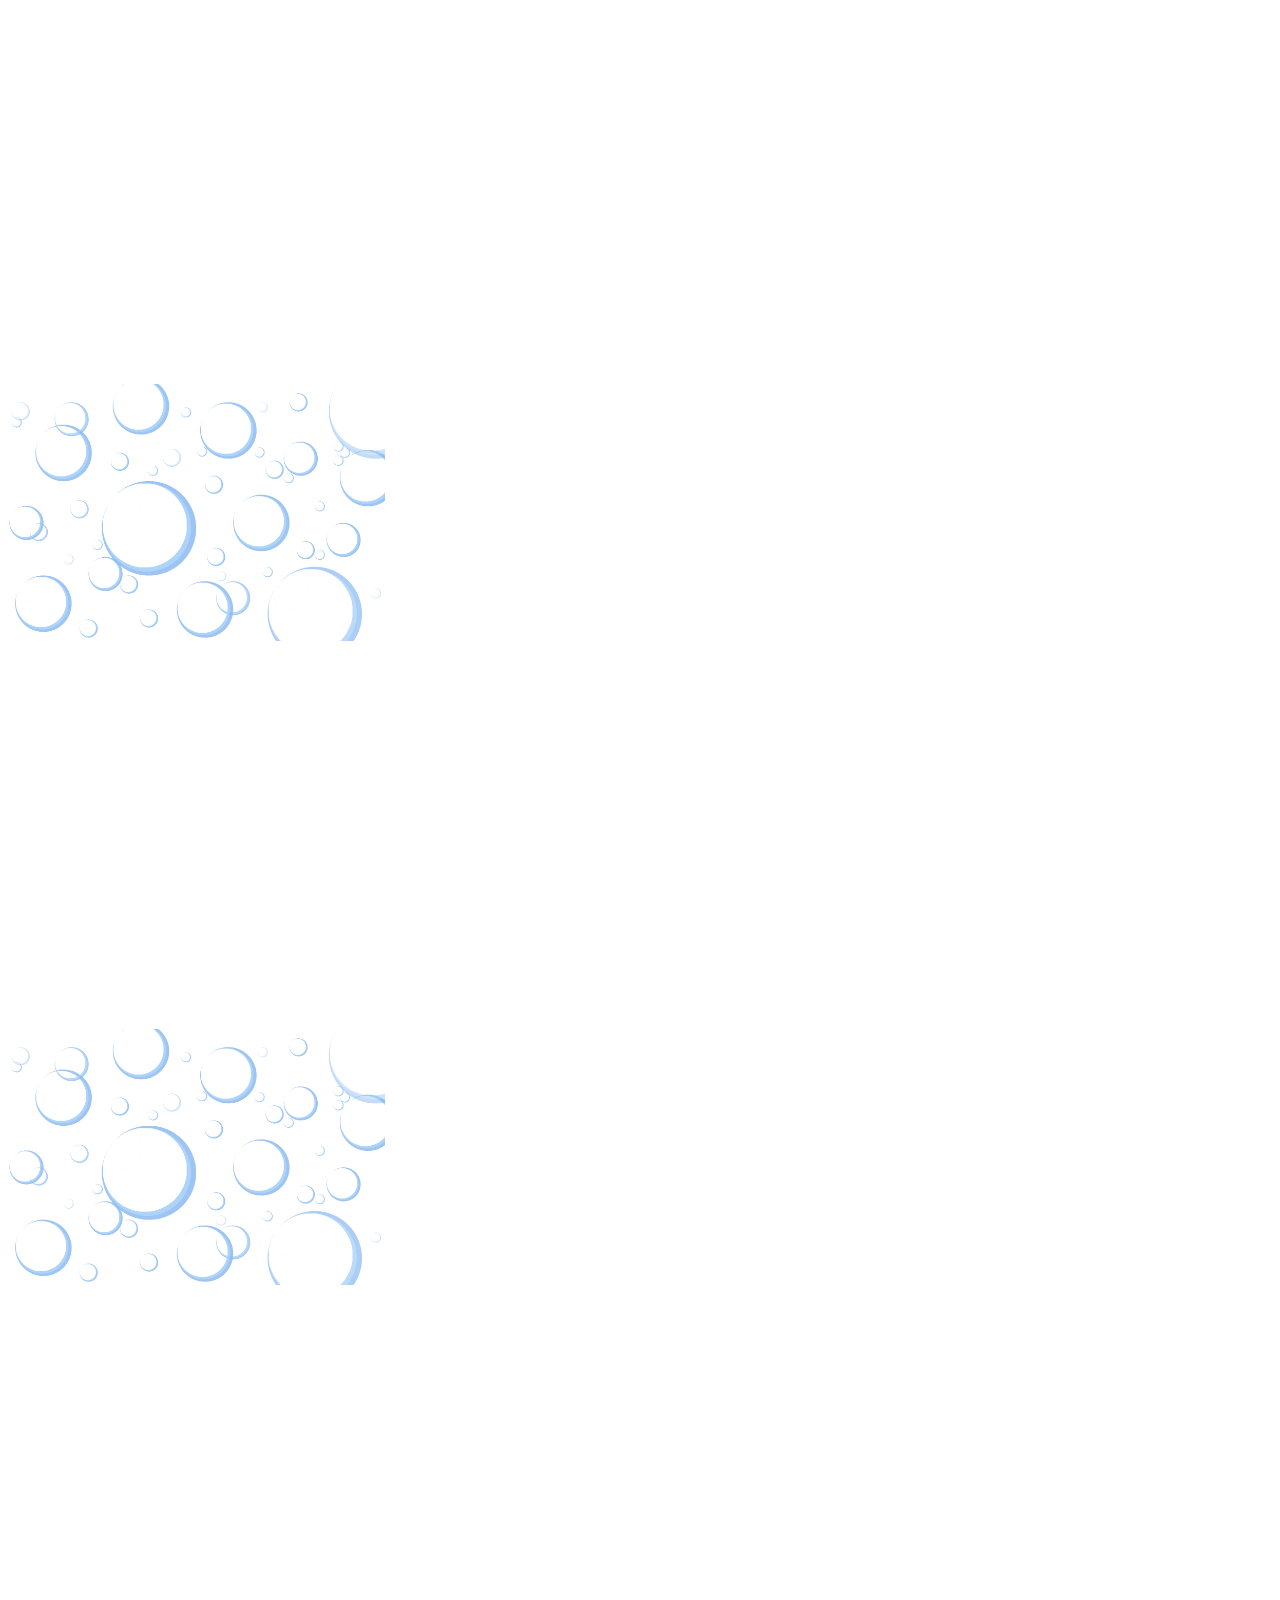
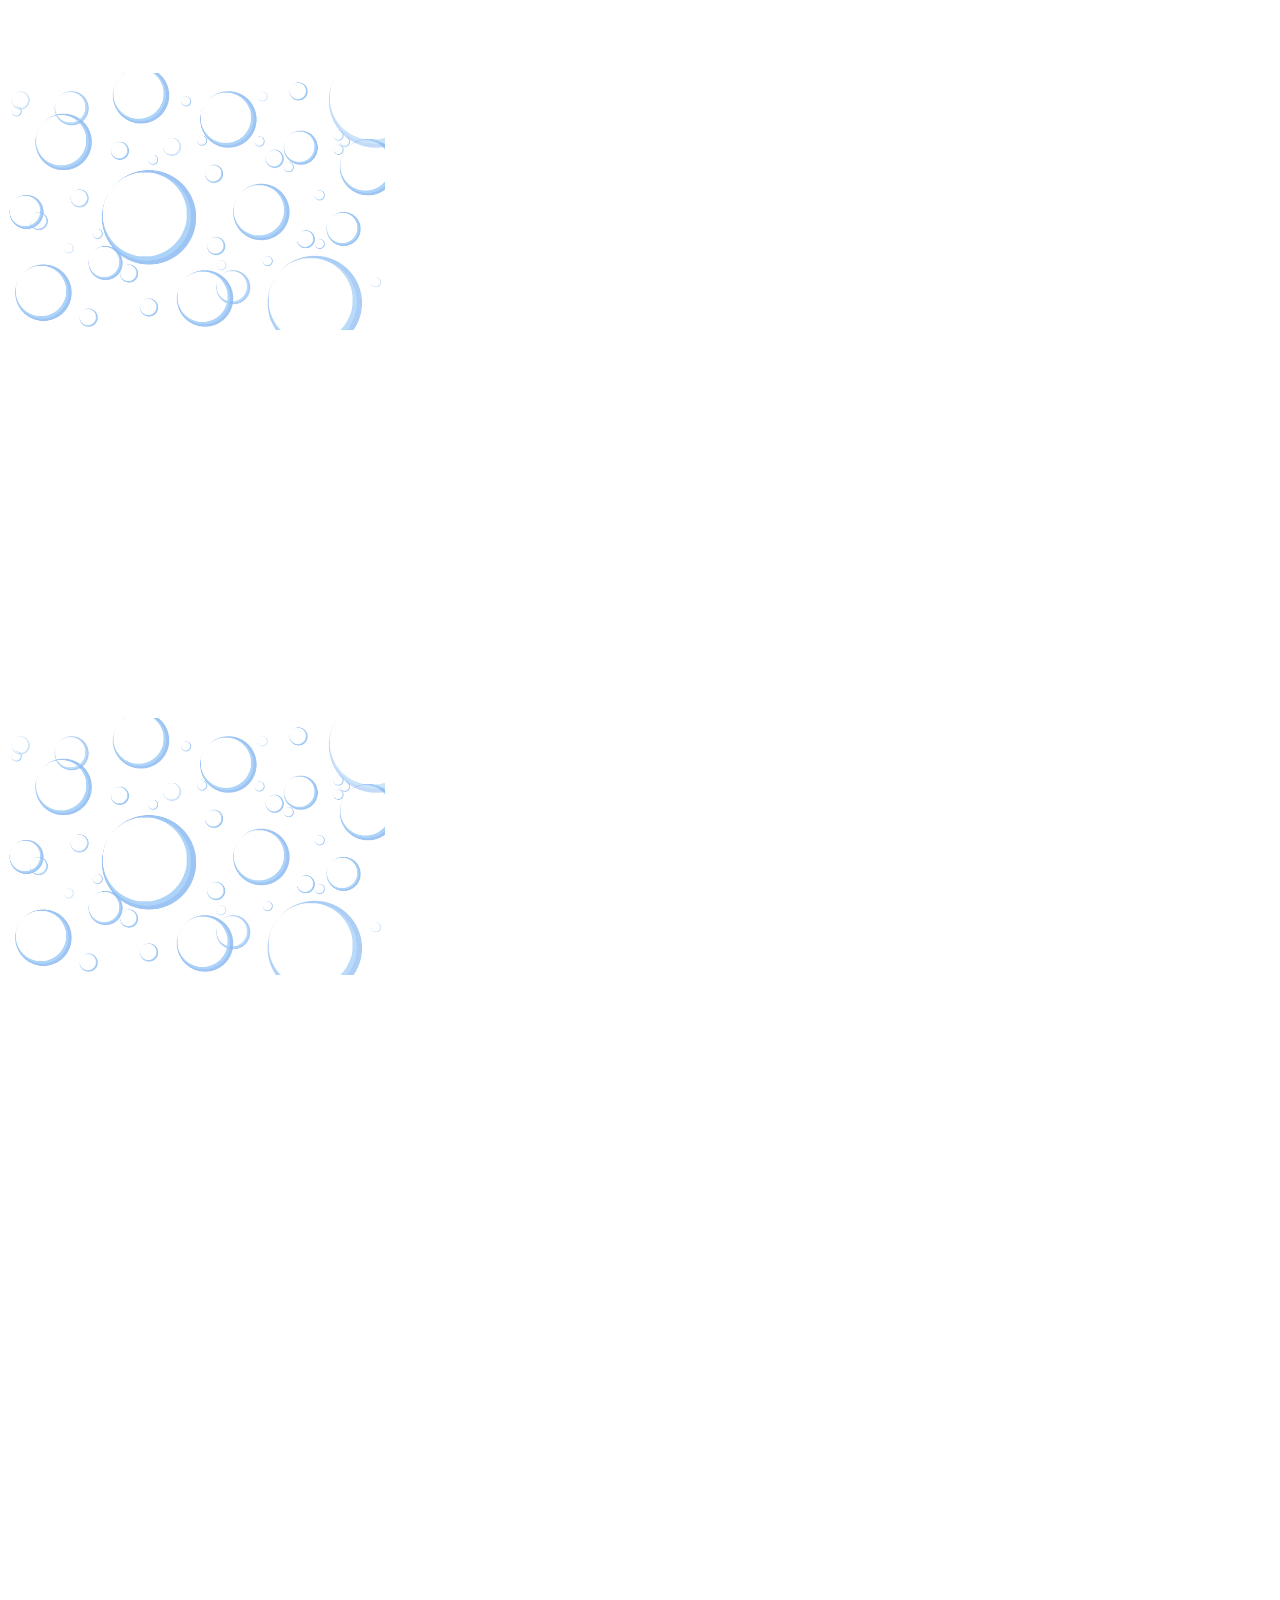
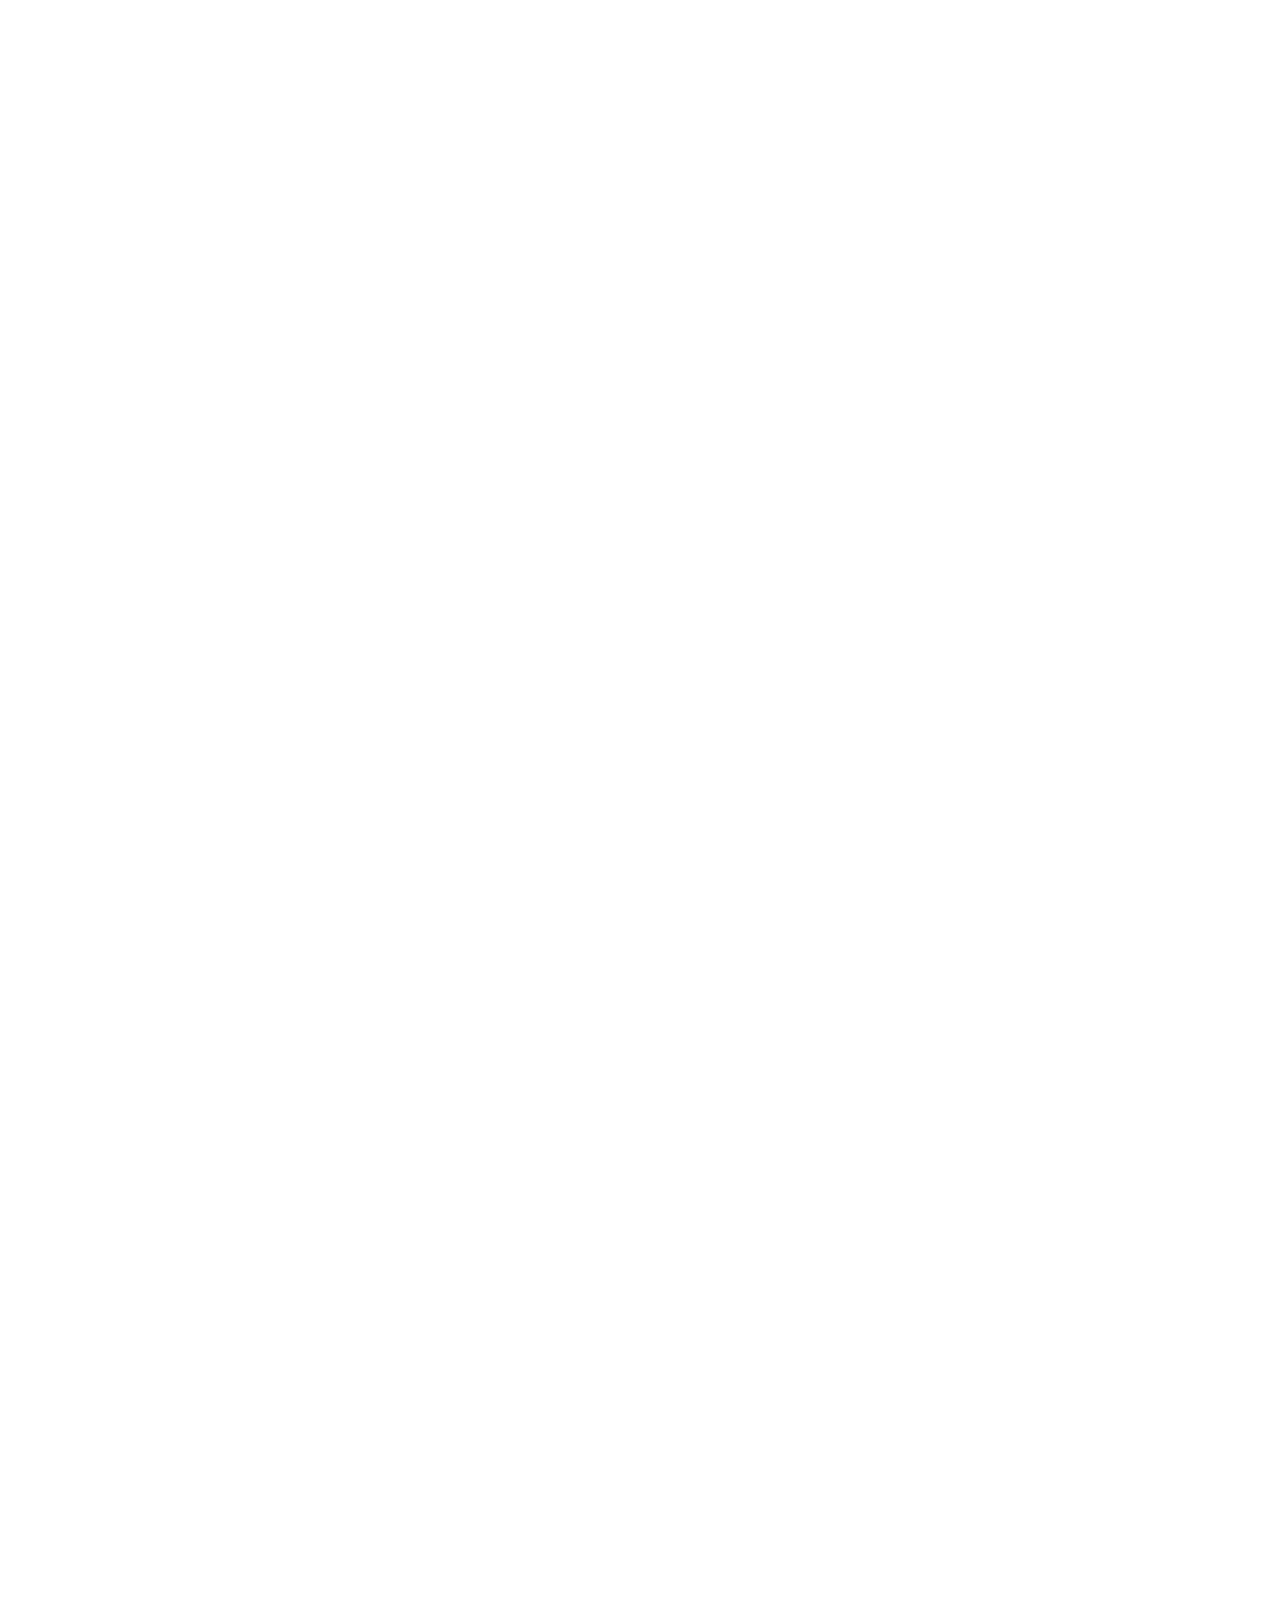
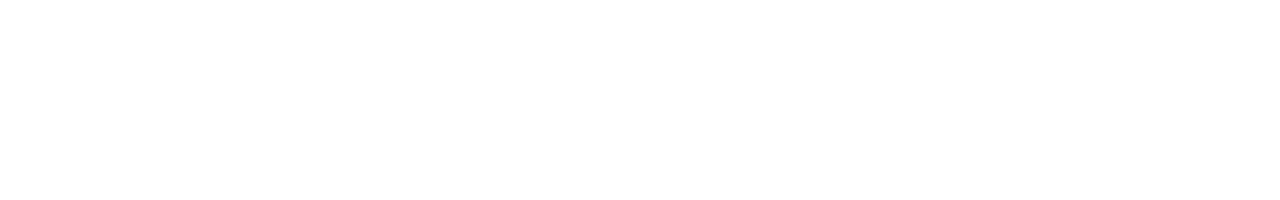
==== bge-challenge.html @ 8c374a3c "responsive対応、背景画像の泡が上昇するページを作成" ====
<!DOCTYPE html>
<html lang="en">
<head>
  <meta charset="UTF-8">
  <meta name="viewport" content="width=device-width, initial-scale=1.0">
  <title>parallax-challenge</title>
  <link rel="stylesheet" href="css/bge-challenge.css">
  <link rel="stylesheet" href="css/style.css">
</head>
<body>
  <div class="container">
    <div class="background-effect">
      <div class="background-effect__box"  id="parallax-01">
        <img src="./img/bubble.png" alt="" class="bge">
        <img src="./img/bubble.png" alt="" class="bge">
        <img src="./img/bubble.png" alt="" class="bge">
        <img src="./img/bubble.png" alt="" class="bge">
      </div>
    </div>
    <div class="text-container">
      <img src="./img/forest.jpg" alt="" class="contents-img">
    </div>
  </div>



<script src="https://code.jquery.com/jquery-3.1.1.js"></script>
<script src="./js/bge-challenge.css.js"></script>
</body>
</html>
---- css/bge-challenge.css ----
@charset "UTF-8";
body,p{
  margin: 0;
}
.container{
  position: relative;
}

.background-effect{
  position: absolute;
  top: 0;
  left: 0;
  height: 5000px
}

.background-effect__box{
  position: absolute;
  top: 0;
  left: 0;
}

.text-container{
  position: relative;
}


.bge{
  width: 385px;
  padding-top: 30vw;
  opacity: 0.5;
}

.contents-img{
  width: 50%;
  text-align: center;

}
---- css/style.css ----
@charset "UTF-8";
body,p{
  margin: 0;
}

.parallax-box{
  min-height: 700px;
  text-align: center;
  background-position: center top;
  background-repeat: no-repeat;
  background-size: cover;
}

.contents-box{
  min-height: 350px;
  text-align: center;
  padding: 72px;
  background-color: #fff;
}

.bgi1{
  background-image: url(../img/sea.jpg);
}

.bgi2{
  background-image: url(../img/forest.jpg);
}
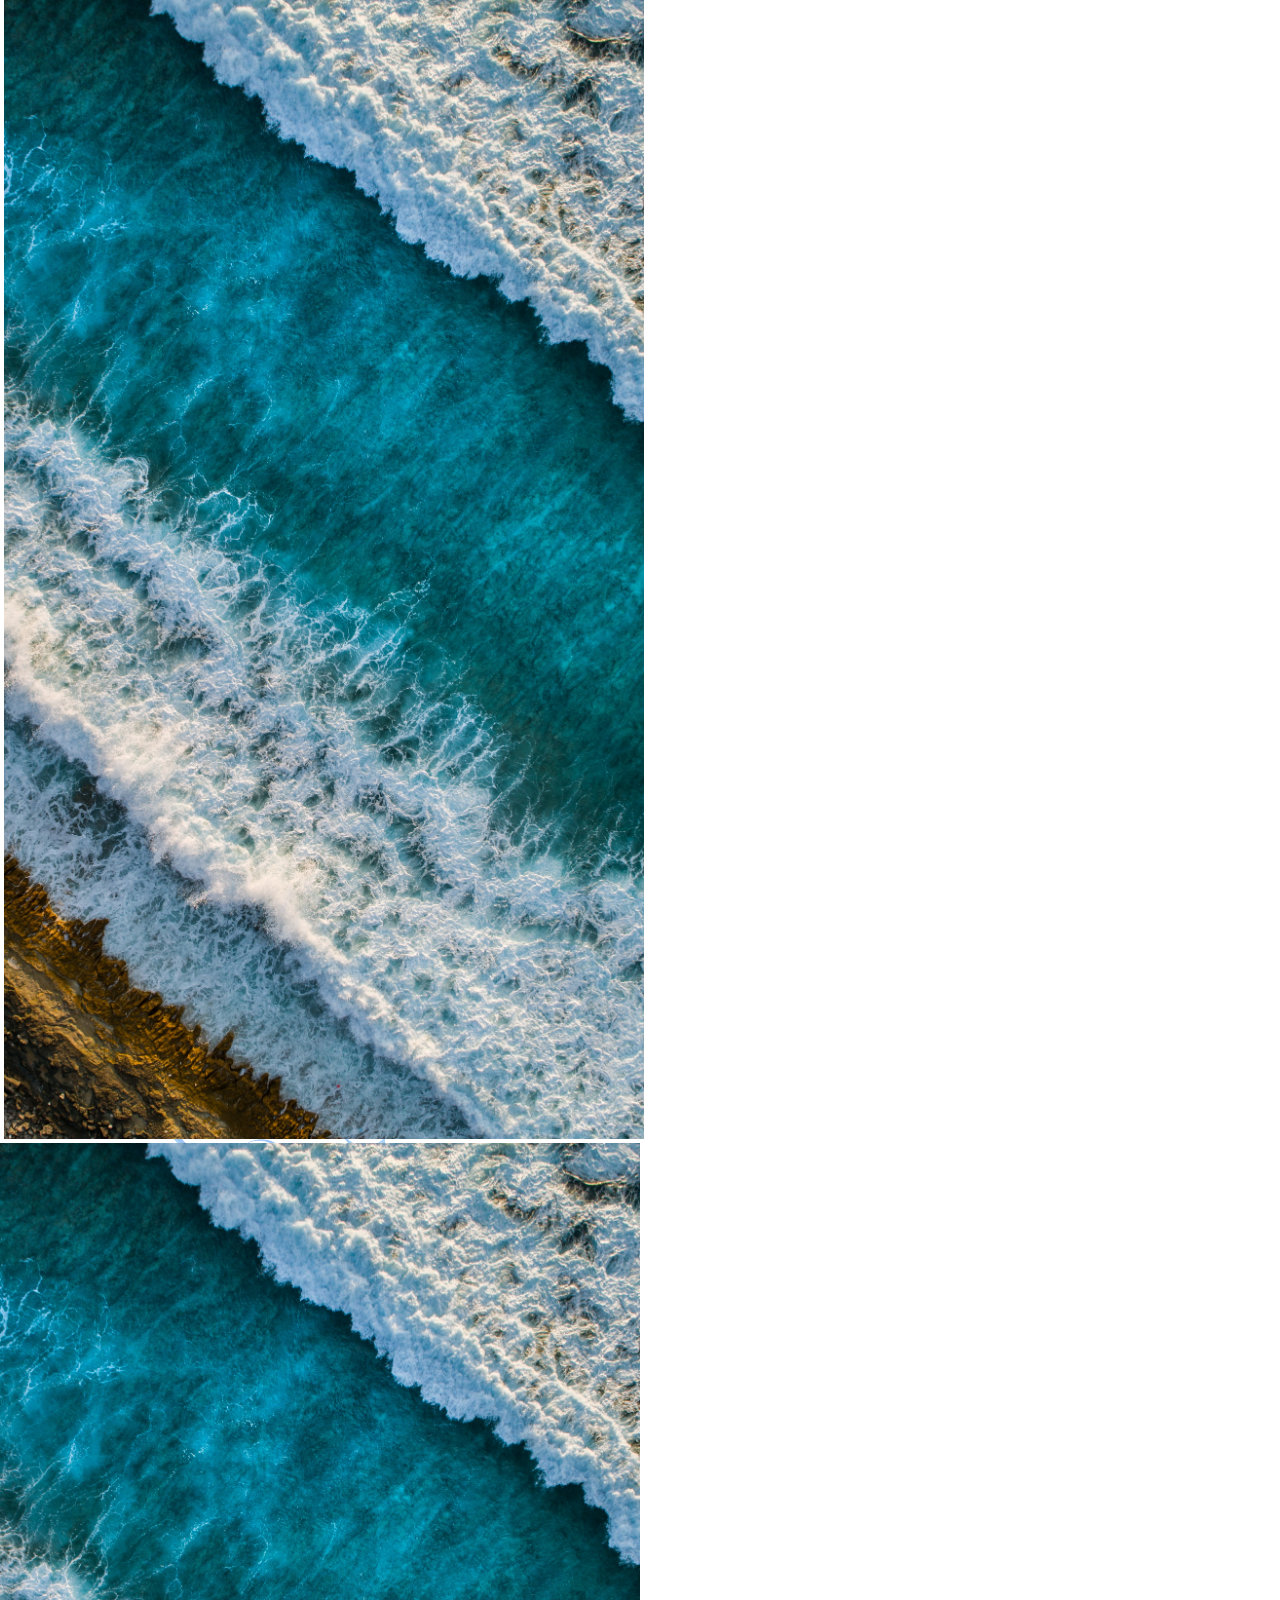
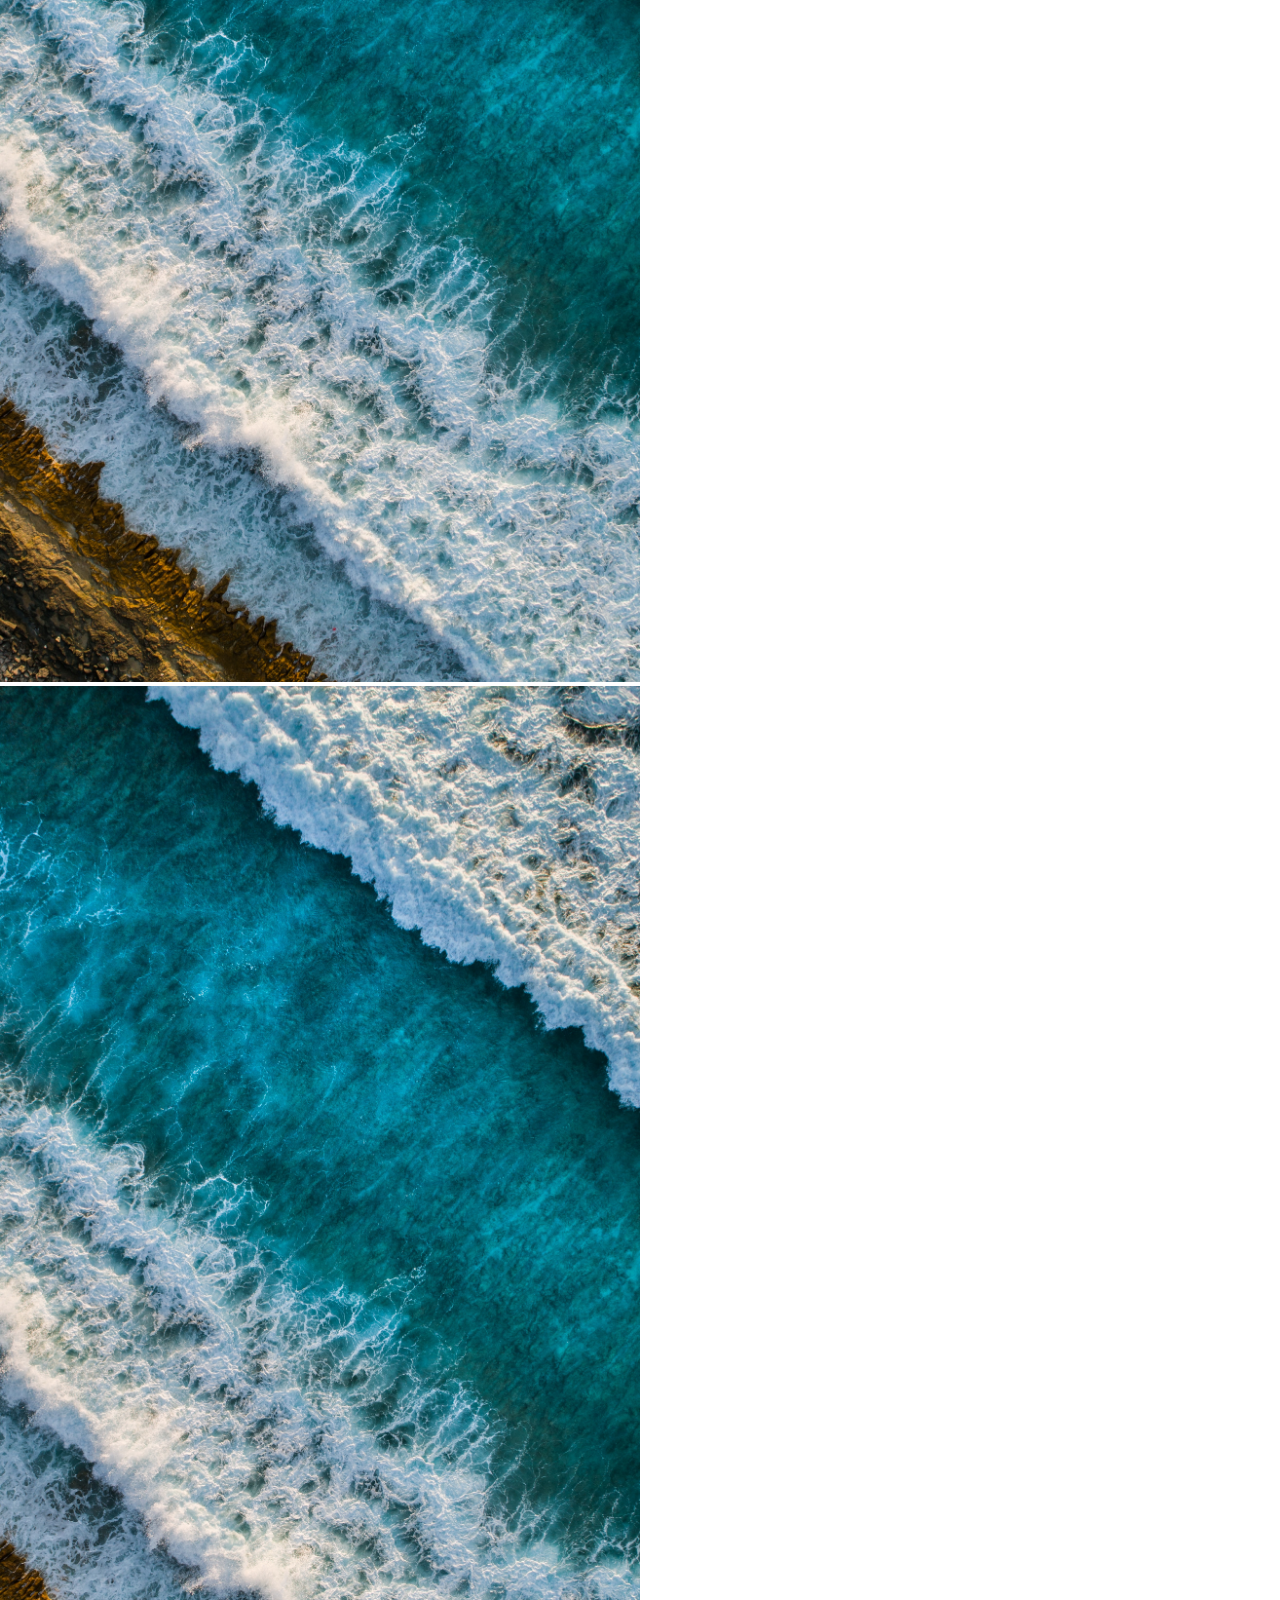
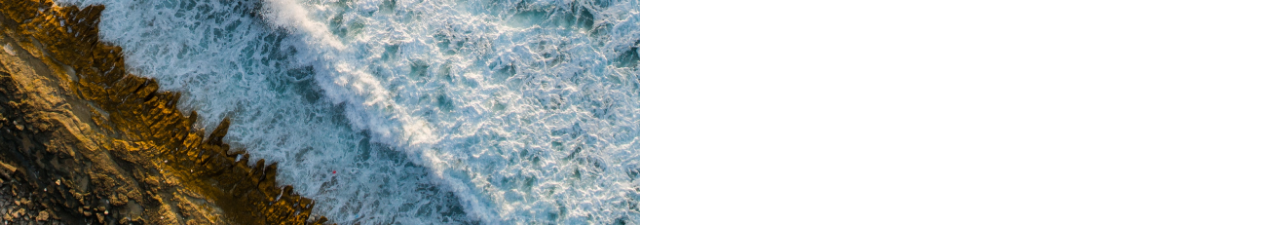
==== commit 7edb441c: "慣性スクロールテスト" ====
--- a/bge-challenge.html
+++ b/bge-challenge.html
@@ -8,23 +8,27 @@
   <link rel="stylesheet" href="css/style.css">
 </head>
 <body>
-  <div class="container">
+  <div id="content">
     <div class="background-effect">
-      <div class="background-effect__box"  id="parallax-01">
+      <div class="background-effect__box box" data-speed="8">
         <img src="./img/bubble.png" alt="" class="bge">
         <img src="./img/bubble.png" alt="" class="bge">
         <img src="./img/bubble.png" alt="" class="bge">
         <img src="./img/bubble.png" alt="" class="bge">
       </div>
     </div>
-    <div class="text-container">
+    <div class="text-container box" data-speed="1">
       <img src="./img/forest.jpg" alt="" class="contents-img">
+      <img src="./img/sea.jpg" alt="" class="contents-img">
+      <img src="./img/forest.jpg" alt="" class="contents-img">
+      <img src="./img/sea.jpg" alt="" class="contents-img">
+      <img src="./img/forest.jpg" alt="" class="contents-img">
+      <img src="./img/sea.jpg" alt="" class="contents-img">
     </div>
   </div>
 
+<script src="https://code.jquery.com/jquery-3.1.1.js"></script>
 
-
-<script src="https://code.jquery.com/jquery-3.1.1.js"></script>
-<script src="./js/bge-challenge.css.js"></script>
+<script src="./js/jquery-inertiaScroll.js"></script>
 </body>
 </html>
--- a/css/bge-challenge.css
+++ b/css/bge-challenge.css
@@ -10,13 +10,13 @@
   position: absolute;
   top: 0;
   left: 0;
-  height: 5000px
 }
 
 .background-effect__box{
   position: absolute;
   top: 0;
   left: 0;
+  transition-timing-function:ease-in-out
 }
 
 .text-container{
@@ -33,5 +33,4 @@
 .contents-img{
   width: 50%;
   text-align: center;
-
 }
